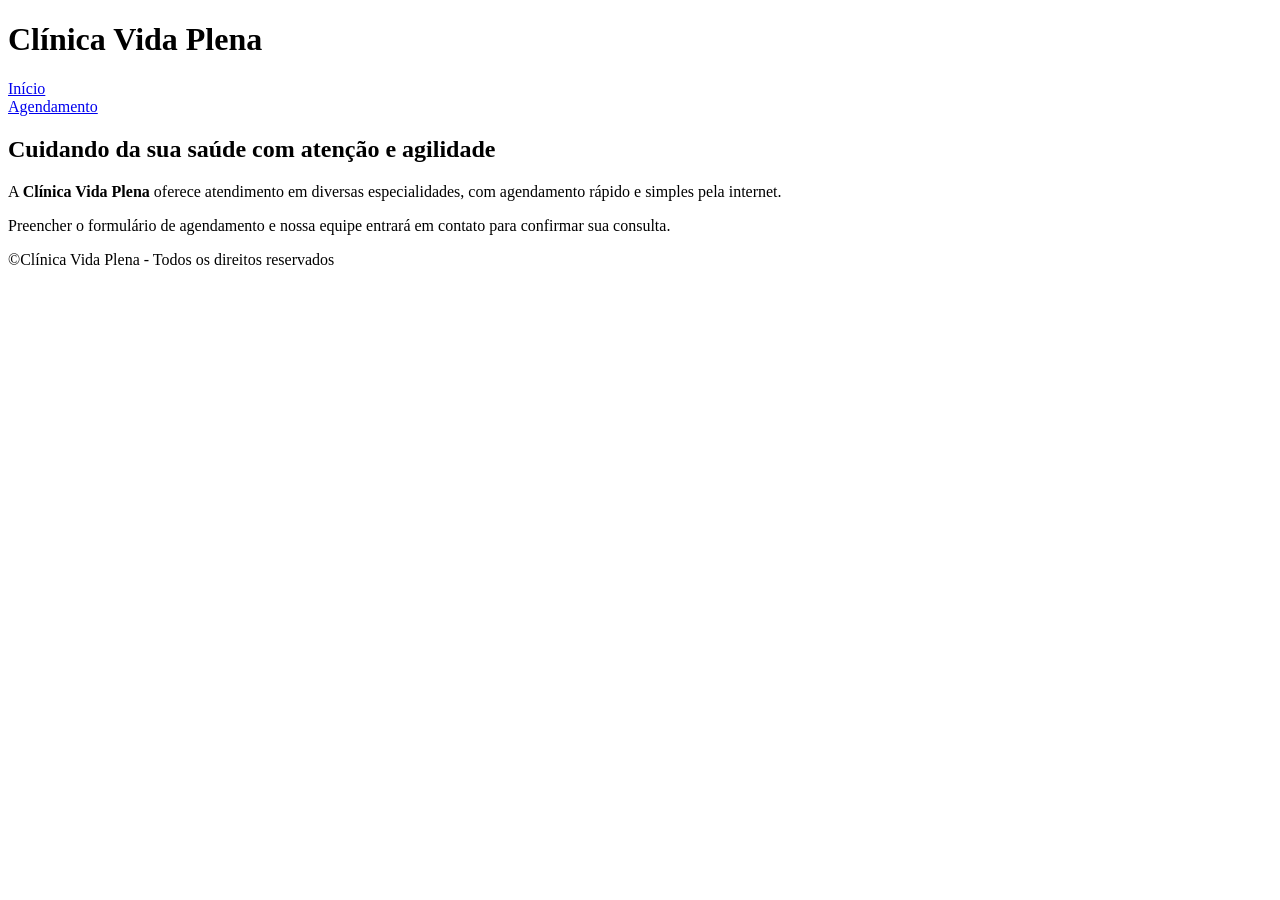
==== index.html @ 81a5da44 "Estrutura HTML de partida" ====
<!DOCTYPE html>
<html lang="pt-BR">
<head>
    <meta charset="UTF-8">
    <meta name="viewport" content="width=device-width, initial-scale=1.0">
    <title>Clínica Vida Plena</title>
</head>
<body>
    <header>
        <h1>Clínica Vida Plena</h1>
        <nav>
            <a href="index.html">Início</a><br>
            <a href="agendamento.html">Agendamento</a>
        </nav>
    </header>
    <main>
        <h2>Cuidando da sua saúde com atenção e agilidade</h2>
        <p>
            A <strong>Clínica Vida Plena</strong> oferece atendimento em 
            diversas especialidades, com agendamento rápido e simples pela
            internet.
        </p>
        <p>
            Preencher o formulário de agendamento e nossa equipe entrará
            em contato para confirmar sua consulta.
        </p>
    </main>
    <footer>
        <p>
            &copy;Clínica Vida Plena - Todos os direitos reservados 
        </p>
    </footer>
</body>
</html>
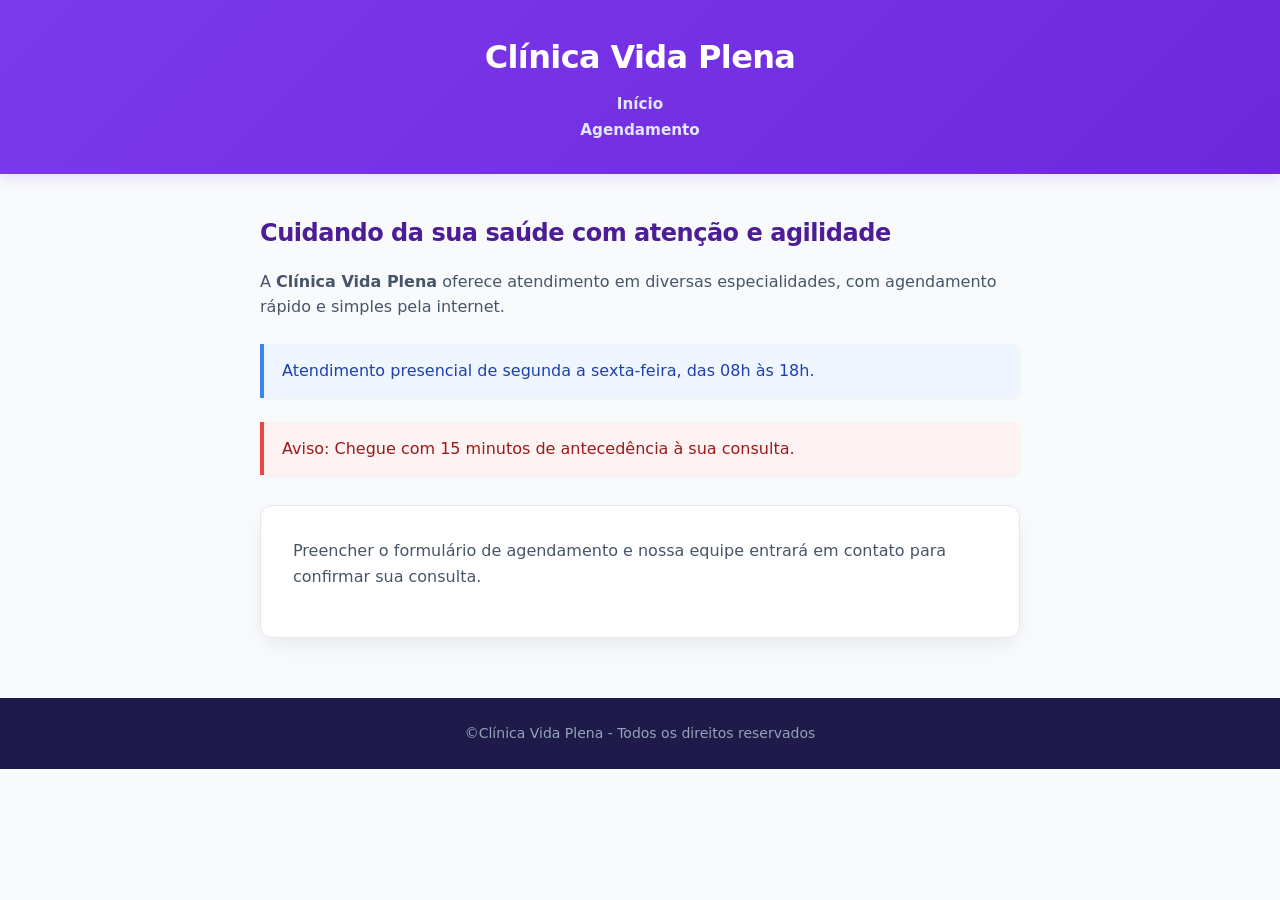
==== commit 3aa980b2: "Seletores de classe, variantes e imagem de fundo" ====
--- a/index.html
+++ b/index.html
@@ -1,6 +1,7 @@
 <!DOCTYPE html>
 <html lang="pt-BR">
 <head>
+    <link rel="stylesheet" href="style.css">
     <meta charset="UTF-8">
     <meta name="viewport" content="width=device-width, initial-scale=1.0">
     <title>Clínica Vida Plena</title>
@@ -20,10 +21,18 @@
             diversas especialidades, com agendamento rápido e simples pela
             internet.
         </p>
+        <p class="Aviso">
+            Atendimento presencial de segunda a sexta-feira, das 08h às 18h.
+        </p>
+        <p class="Aviso alerta">
+            Aviso: Chegue com 15 minutos de antecedência à sua consulta.
+        </p>
+        <form id="form-agendamento">
         <p>
             Preencher o formulário de agendamento e nossa equipe entrará
             em contato para confirmar sua consulta.
         </p>
+        </form>
     </main>
     <footer>
         <p>
--- a/style.css
+++ b/style.css
@@ -0,0 +1,114 @@
+* {
+    margin: 0;
+    padding: 0;
+    box-sizing: border-box;
+}
+
+body {
+    font-family: 'Segoe UI', system-ui, -apple-system, sans-serif;
+    background-color: #f8fafc;
+    color: #1e293b;
+    line-height: 1.6;
+}
+
+header {
+    background: linear-gradient(135deg, #7c3aed, #6d28d9);
+    color: #ffffff;
+    padding: 2rem 1rem;
+    text-align: center;
+    box-shadow: 0 4px 12px rgba(124, 58, 237, 0.15);
+}
+
+header h1 {
+    font-size: 2rem;
+    color: #ffffff;
+    margin-bottom: 0.5rem;
+}
+
+nav {
+    margin-top: 0.5rem;
+}
+
+nav a {
+    color: #e0e7ff;
+    margin: 0 12px;
+    text-decoration: none;
+    font-weight: 600;
+    font-size: 0.95rem;
+    padding-bottom: 4px;
+    transition: color 0.2s ease, border-bottom 0.2s ease;
+}
+
+nav a:hover {
+    color: #ffffff;
+    border-bottom: 2px solid #ffffff;
+}
+
+main {
+    max-width: 800px;
+    margin: 40px auto;
+    padding: 0 20px;
+}
+
+h1, h2, h3 {
+    color: #4c1d95;
+    margin-bottom: 1rem;
+    letter-spacing: -0.02em;
+}
+
+h2 {
+    font-size: 1.5rem;
+}
+
+p {
+    margin-bottom: 1rem;
+    color: #475569;
+}
+
+.Aviso {
+    background-color: #eff6ff;
+    border-left: 4px solid #3b82f6;
+    color: #1e40af;
+    padding: 14px 18px;
+    margin: 24px 0;
+    border-radius: 0 8px 8px 0;
+    font-weight: 500;
+    box-shadow: 0 1px 3px rgba(0, 0, 0, 0.05);
+}
+
+.Aviso.alerta {
+    background-color: #fef2f2;
+    border-left-color: #ef4444;
+    color: #991b1b;
+}
+
+#form-agendamento {
+    background-color: #ffffff;
+    background-image: linear-gradient(rgba(255, 255, 255, 0.95), rgba(255, 255, 255, 0.95)), url('fundo.jpg');
+    background-size: cover;
+    background-position: center;
+    padding: 32px;
+    border-radius: 12px;
+    box-shadow: 0 10px 25px -5px rgba(0, 0, 0, 0.08);
+    border: 1px solid #e2e8f0;
+    margin-top: 30px;
+}
+
+#form-agendamento h3 {
+    color: #5b21b6;
+    margin-bottom: 8px;
+}
+
+footer {
+    background-color: #1e1b4b;
+    color: #94a3b8;
+    padding: 24px;
+    text-align: center;
+    font-size: 0.875rem;
+    margin-top: 60px;
+}
+
+footer p {
+    color: #94a3b8;
+    margin-bottom: 0;
+}
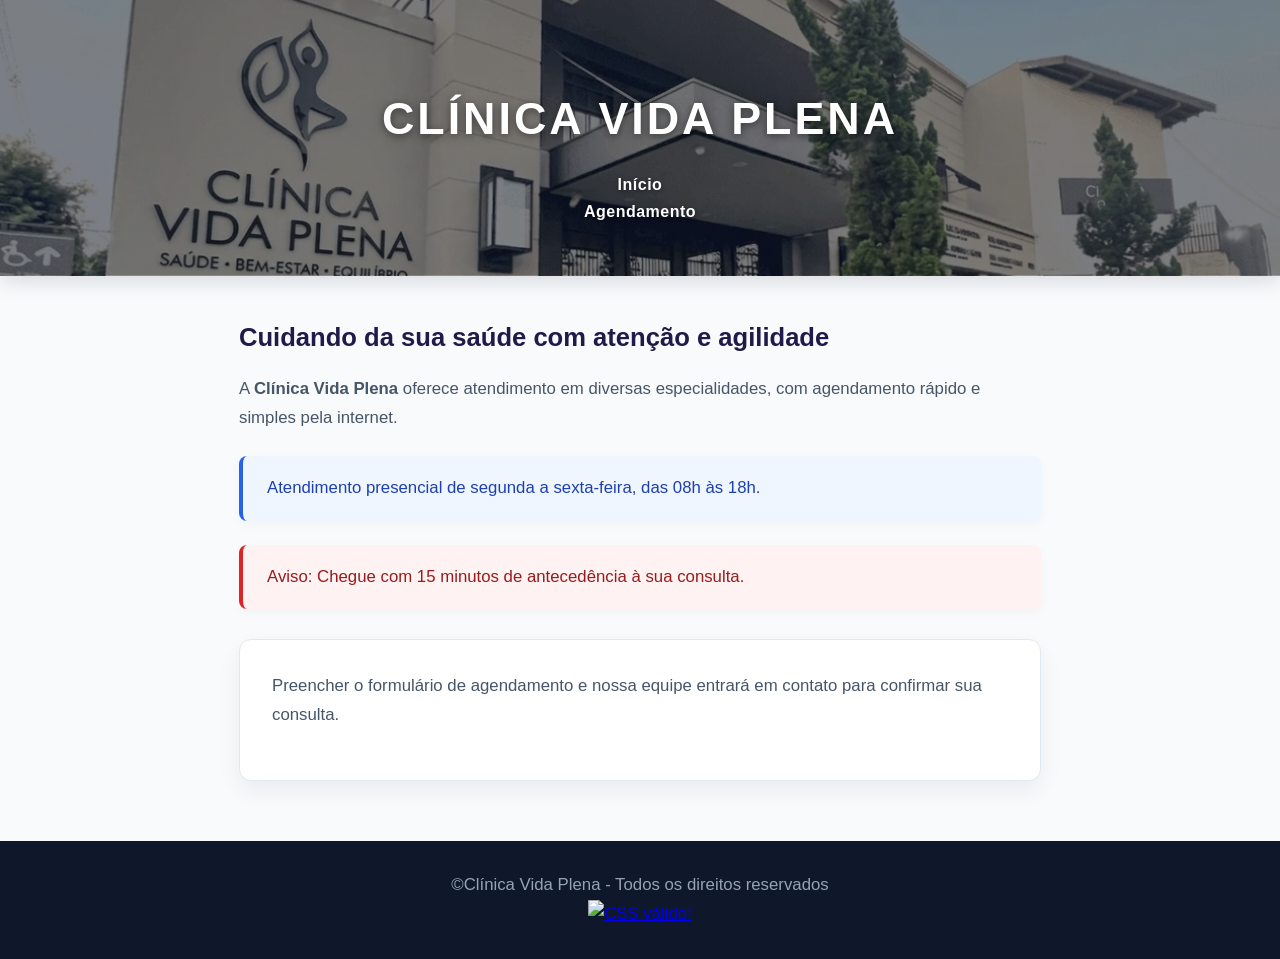
==== commit 6478c8f6: "Validação W3C concluída" ====
--- a/index.html
+++ b/index.html
@@ -38,6 +38,13 @@
         <p>
             &copy;Clínica Vida Plena - Todos os direitos reservados 
         </p>
-    </footer>
+        <p>
+    <a href="https://jigsaw.w3.org/css-validator/check/referer">
+        <img style="border:0;width:88px;height:31px"
+            src="https://jigsaw.w3.org/css-validator/images/vcss-blue"
+            alt="CSS válido!" />
+    </a>
+</p>
+
 </body>
 </html>
--- a/style.css
+++ b/style.css
@@ -1,108 +1,119 @@
+/* Reset e estilos base */
 * {
+    box-sizing: border-box;
     margin: 0;
     padding: 0;
-    box-sizing: border-box;
 }
 
 body {
-    font-family: 'Segoe UI', system-ui, -apple-system, sans-serif;
+    font-family: 'Segoe UI', -apple-system, BlinkMacSystemFont, Roboto, sans-serif;
     background-color: #f8fafc;
-    color: #1e293b;
-    line-height: 1.6;
+    color: #334155;
+    line-height: 1.7;
 }
 
+/* --- HEADER NO TOPO COM A IMAGEM DE FUNDO --- */
 header {
-    background: linear-gradient(135deg, #7c3aed, #6d28d9);
+
+    /* Imagem de fachada no topo com escurecimento leve para dar leitura ao título */
+    background-image: linear-gradient(rgba(15, 23, 42, 0.55), rgba(15, 23, 42, 0.55)), 
+                      url("Gemini_Generated_Image_qunbq5qunbq5qunb\ \(1\).jpg");
+    background-size: cover;
+    background-position: center;
+    background-repeat: no-repeat;
+    
+    padding: 80px 20px 50px 20px; /* Altura ampla para destacar a fachada */
+    text-align: center;
     color: #ffffff;
-    padding: 2rem 1rem;
-    text-align: center;
-    box-shadow: 0 4px 12px rgba(124, 58, 237, 0.15);
+    box-shadow: 0 4px 20px rgba(15, 23, 42, 0.15);
 }
 
 header h1 {
-    font-size: 2rem;
+    font-size: 2.8rem;
     color: #ffffff;
-    margin-bottom: 0.5rem;
+    letter-spacing: 3px;
+    text-transform: uppercase;
+    font-weight: 600;
+    text-shadow: 0 2px 8px rgba(0, 0, 0, 0.5); /* Sombra no texto para destacar da imagem */
+    margin-bottom: 15px;
 }
 
 nav {
-    margin-top: 0.5rem;
+    margin-top: 15px;
 }
 
 nav a {
-    color: #e0e7ff;
-    margin: 0 12px;
+    color: #ffffff;
+    margin: 0 15px;
     text-decoration: none;
     font-weight: 600;
-    font-size: 0.95rem;
+    font-size: 1rem;
+    letter-spacing: 0.5px;
     padding-bottom: 4px;
-    transition: color 0.2s ease, border-bottom 0.2s ease;
+    transition: all 0.3s ease;
+    text-shadow: 0 1px 4px rgba(0, 0, 0, 0.5);
 }
 
 nav a:hover {
-    color: #ffffff;
-    border-bottom: 2px solid #ffffff;
+    color: #93c5fd;
+    border-bottom: 2px solid #93c5fd;
 }
 
+/* --- CONTEÚDO PRINCIPAL --- */
 main {
-    max-width: 800px;
+    max-width: 850px;
     margin: 40px auto;
-    padding: 0 20px;
+    padding: 0 24px;
 }
 
-h1, h2, h3 {
-    color: #4c1d95;
+h2, h3 {
+    color: #1e1b4b;
     margin-bottom: 1rem;
-    letter-spacing: -0.02em;
 }
 
 h2 {
-    font-size: 1.5rem;
+    font-size: 1.6rem;
 }
 
 p {
-    margin-bottom: 1rem;
+    font-size: 1.05rem;
     color: #475569;
+    margin-bottom: 1.2rem;
 }
 
+/* --- BLOCOS DE AVISO --- */
 .Aviso {
     background-color: #eff6ff;
-    border-left: 4px solid #3b82f6;
+    border-left: 4px solid #2563eb;
     color: #1e40af;
-    padding: 14px 18px;
+    padding: 18px 24px;
     margin: 24px 0;
-    border-radius: 0 8px 8px 0;
+    border-radius: 8px;
+    box-shadow: 0 4px 12px rgba(0, 0, 0, 0.03);
     font-weight: 500;
-    box-shadow: 0 1px 3px rgba(0, 0, 0, 0.05);
 }
 
 .Aviso.alerta {
     background-color: #fef2f2;
-    border-left-color: #ef4444;
+    border-left-color: #dc2626;
     color: #991b1b;
 }
 
+/* --- CARTÃO DO FORMULÁRIO --- */
 #form-agendamento {
     background-color: #ffffff;
-    background-image: linear-gradient(rgba(255, 255, 255, 0.95), rgba(255, 255, 255, 0.95)), url('fundo.jpg');
-    background-size: cover;
-    background-position: center;
     padding: 32px;
+    margin: 30px 0;
     border-radius: 12px;
-    box-shadow: 0 10px 25px -5px rgba(0, 0, 0, 0.08);
     border: 1px solid #e2e8f0;
-    margin-top: 30px;
+    box-shadow: 0 10px 25px rgba(15, 23, 42, 0.06);
 }
 
-#form-agendamento h3 {
-    color: #5b21b6;
-    margin-bottom: 8px;
-}
-
+/* --- RODAPÉ --- */
 footer {
-    background-color: #1e1b4b;
+    background-color: #0f172a;
     color: #94a3b8;
-    padding: 24px;
+    padding: 30px 20px;
     text-align: center;
     font-size: 0.875rem;
     margin-top: 60px;
@@ -110,5 +121,7 @@
 
 footer p {
     color: #94a3b8;
-    margin-bottom: 0;
-}+    margin: 0;
+}
+
+        
